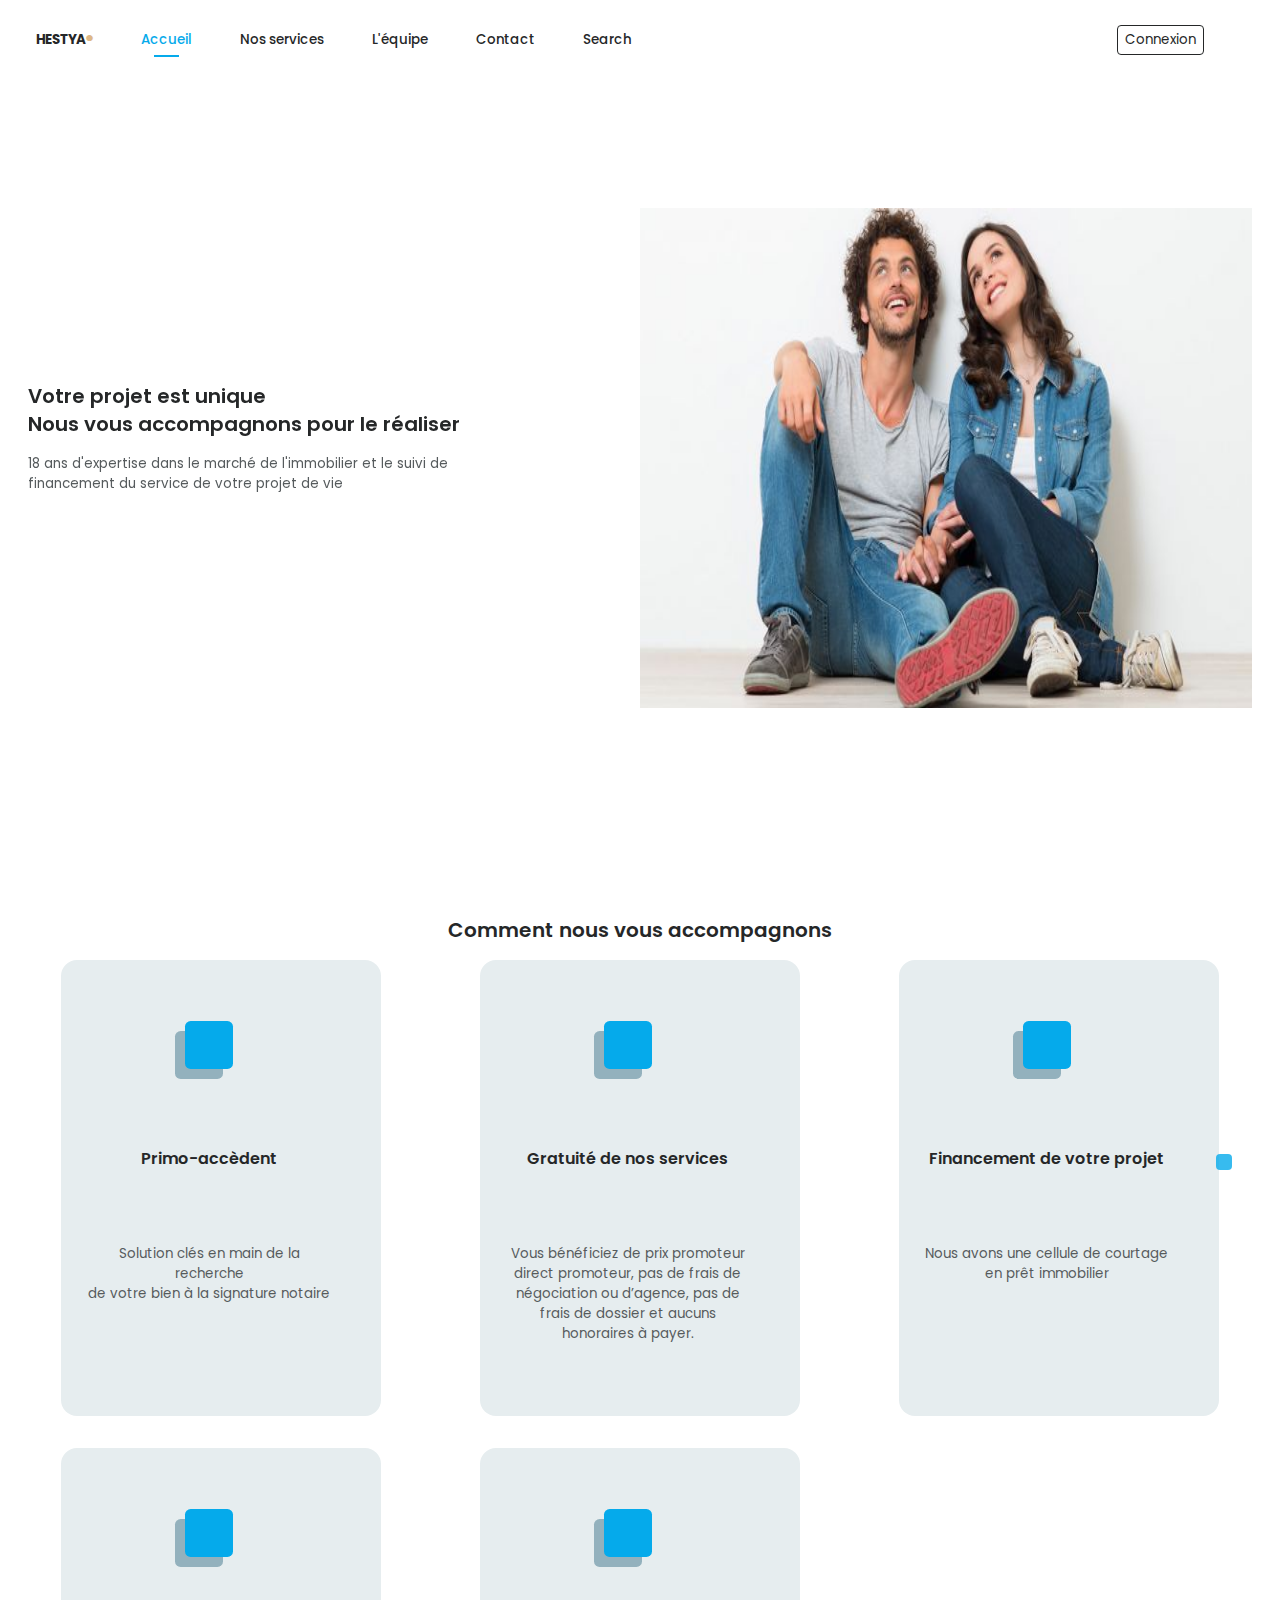
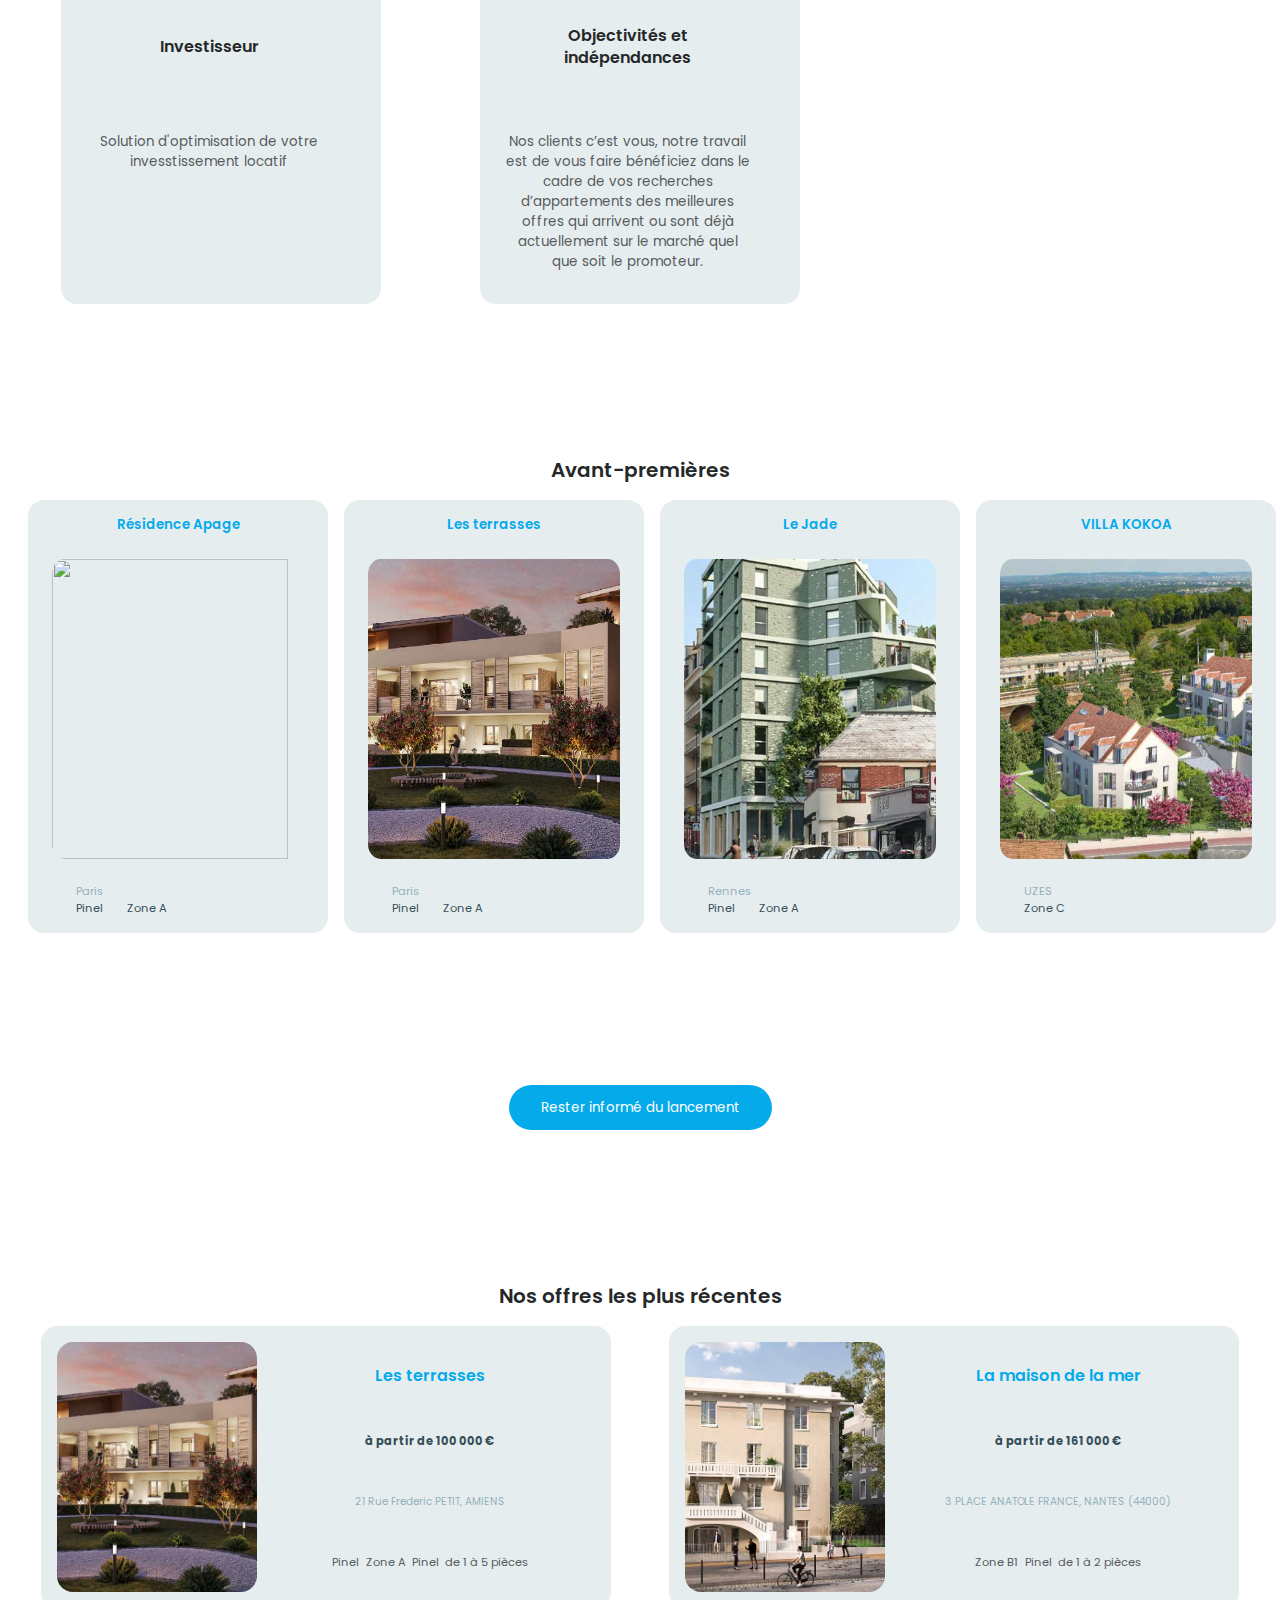
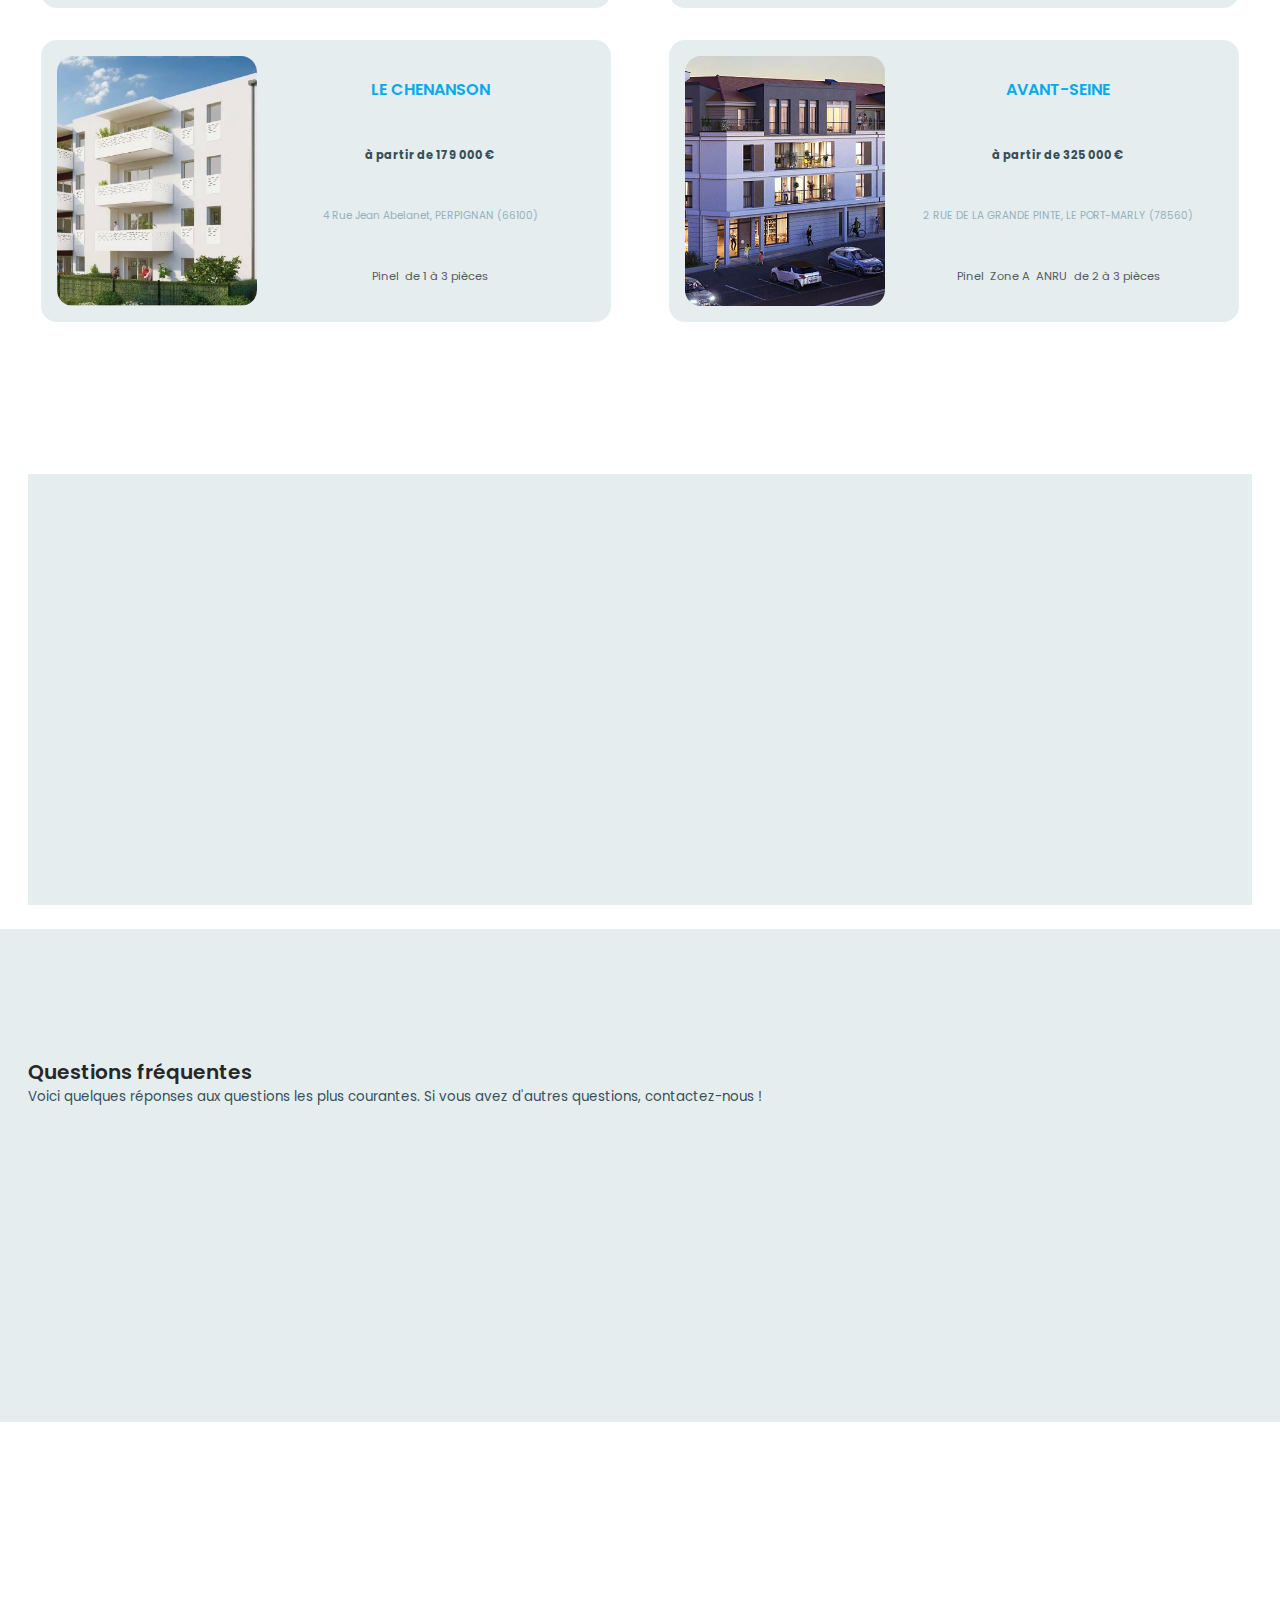
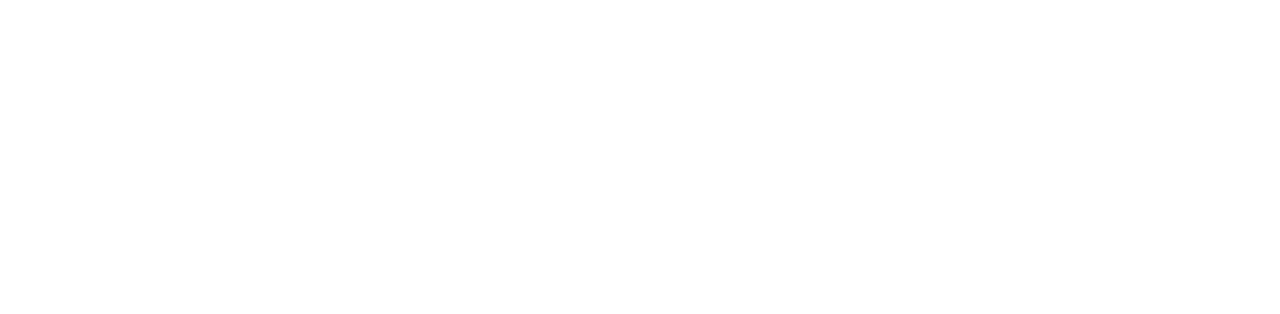
==== index.html @ 132f30f9 "initial commit" ====
<!DOCTYPE html>
<html lang="en">

<head>
  <meta charset="UTF-8" />
  <meta name="viewport" content="width=device-width, initial-scale=1.0" />

  <!--=============== FAVICON ===============-->
  <link rel="shortcut icon" href="assets/img/favicon.png" type="image/x-icon" />

  <!--=============== REMIX ICONS ===============-->
  <link href="https://cdn.jsdelivr.net/npm/remixicon@2.5.0/fonts/remixicon.css" rel="stylesheet" />

  <!--=============== CSS ===============-->
  <link rel="stylesheet" href="assets/css/styles.css" />

  <title>HESTYA</title>
</head>

<body>
  <!--==================== HEADER ====================-->
  <header class="header" id="header">
    <nav class="nav container">
      <a href="#" class="nav__logo">
        <i class="ri-leaf-line nav__logo-icon"></i> <span class="company-name">HESTYA</span>
      </a>

      <div class="nav__menu" id="nav-menu">
        <ul class="nav__list">
          <li class="nav__item">
            <a href="./index.html" class="nav__link active-link">Accueil</a>
          </li>
          <li class="nav__item">
            <a href="#about" class="nav__link">Nos services</a>
          </li>
          <li class="nav__item">
            <a href="#products" class="nav__link">L'équipe</a>
          </li>
          <li class="nav__item">
            <a href="#faqs" class="nav__link">Contact</a>
          </li>
          <li class="nav__item">
            <a href="./search.html" class="nav__link">Search</a>
          </li>
          <!-- <li class="nav__item">
                                    <a href="#contact" class="nav__link">Contact Us</a>
                                </li> -->
        </ul>

        <a href="" class="nav__connection">
          <button class="nav_connection_button">Connexion</button>
        </a>
        <div class="nav__close" id="nav-close">
          <i class="ri-close-line"></i>
        </div>
      </div>

      <div class="nav__btns">
        <!-- Theme change button -->
        <i class="ri-moon-line change-theme" id="theme-button"></i>

        <!-- Burger menu -->
        <div class="nav__toggle" id="nav-toggle">
          <i class="ri-menu-line"></i>
        </div>
      </div>
    </nav>
  </header>

  <main class="main">
    <!--==================== HOME ====================-->
    <section class="home" id="home">
      <div class="home__container container grid">
        <img src="assets/img/home_two.jpg" alt="" class="home__img" />

        <div class="home__data">
          <h1 class="home__title">
            Votre projet est unique <br />
            Nous vous accompagnons pour le réaliser
          </h1>
          <p class="home__description">
            18 ans d'expertise dans le marché de l'immobilier et le suivi de
            financement du service de votre projet de vie
          </p>
          <!-- <a href="#about" class="button button--flex">
            Explore <i class="ri-arrow-right-down-line button__icon"></i>
          </a> -->
        </div>

        <!-- <div class="home__social">
            <span class="home__social-follow">Follow Us</span>

            <div class="home__social-links">
              <a
                href="https://www.facebook.com/"
                target="_blank"
                class="home__social-link"
              >
                <i class="ri-facebook-fill"></i>
              </a>
              <a
                href="https://www.instagram.com/"
                target="_blank"
                class="home__social-link"
              >
                <i class="ri-instagram-line"></i>
              </a>
              <a
                href="https://twitter.com/"
                target="_blank"
                class="home__social-link"
              >
                <i class="ri-twitter-fill"></i>
              </a>
            </div>
          </div> -->
      </div>
    </section>

    <!--==================== Search ====================-->
    <!-- <section class="search">
      <form action="" class="search__form search__container">
        <div class="">
          <div class="search__content">
            <select >
              <option value="">Objectif</option>
              <option value="Maison">Pour investir</option>
              <option value="Appartement">Pour habiter</option>
            </select>
          </div>

        </div>
      </form>

    </section> -->

    <!--==================== Accompagnement ====================-->
    <section class="accompagnement section container">
      <h2 class="section__title-center section__title-center-big-text">Comment nous vous accompagnons</h2>
      <div class="accompagnement__cards">
        <div class="accompagnement__card">
          <i class="ri-home-8-line accompagnement__card-icon"></i>

          <h3 class="accompagnement__card-title">
            Primo-accèdent
          </h3>
          <p class="accompagnement__card-description">
            Solution clés en main de la recherche </br> de votre bien à la signature notaire
          </p>
        </div>

        <div class="accompagnement__card">
          <i class="ri-home-8-line accompagnement__card-icon"></i>
          <h3 class="accompagnement__card-title">
            Investisseur
          </h3>
          <p class="accompagnement__card-description">
            Solution d'optimisation de votre invesstissement locatif
          </p>
        </div>

        <div class="accompagnement__card">
          <i class="ri-home-8-line accompagnement__card-icon"></i>

          <h3 class="accompagnement__card-title">
            Gratuité de nos services
          </h3>
          <p class="accompagnement__card-description">
            Vous bénéficiez de prix promoteur direct promoteur, pas de frais de négociation ou d’agence, pas de frais de
            dossier et aucuns honoraires à payer.
          </p>
        </div>

        <div class="accompagnement__card">
          <i class="ri-home-8-line accompagnement__card-icon"></i>

          <h3 class="accompagnement__card-title">
            Objectivités et indépendances
          </h3>
          <p class="accompagnement__card-description">
            Nos clients c’est vous, notre travail est de vous faire bénéficiez dans le cadre de vos recherches
            d’appartements des meilleures offres qui arrivent ou sont déjà actuellement sur le marché quel que soit le
            promoteur.
          </p>
        </div>

        <div class="accompagnement__card">
          <i class="ri-home-8-line accompagnement__card-icon"></i>
          <h3 class="accompagnement__card-title">
            Financement de votre projet
          </h3>
          <p class="accompagnement__card-description">
            Nous avons une cellule de courtage en prêt immobilier
          </p>
        </div>


      </div>
    </section>

    <!--==================== Avant Premiere ====================-->
    <section class="avant-premiere section container">
      <h2 class="section__title-center section__title-center-big-text">Avant-premières</h2>

      <div class="avant-premiere__cards">

        <div class="avant-premiere__card">
          <h3 class="avant-premiere__card-title">
            <span class="avant-premiere__card-title-text">
              Résidence Apage
            </span>
          </h3>
          <img src="assets/img/program-perspective.png" alt="" class="avant-premiere__card-img" />
          <div class="avant-premiere__card-footer">
            <div class="avant-premiere__card-footer__city">
              <i class="ri-map-pin-line avant-premiere__card-footer__city-icon"></i>
              <span class="avant-premiere__card-footer__city-text">
                Paris
              </span>
            </div>
            <div class="avant-premiere__card-footer__taxations">
              <div class="avant-premiere__card-footer__taxation">
                <i class="ri-patreon-line avant-premiere__card-footer__taxation-icon"></i>
                <span class="avant-premiere__card-footer__taxation-text">
                  Pinel
                </span>
              </div>
              <div class="avant-premiere__card-footer__taxation">
                <i class="ri-road-map-line avant-premiere__card-footer__taxation-icon"></i>
                <span class="avant-premiere__card-footer__taxation-text">
                  Zone A
                </span>
              </div>
            </div>
          </div>
        </div>

        <div class="avant-premiere__card">
          <h3 class="avant-premiere__card-title">
            <span class="avant-premiere__card-title-text">
              Les terrasses
            </span>
          </h3>
          <img src="assets/img/pgm2-perspective.png" alt="" class="avant-premiere__card-img" />
          <div class="avant-premiere__card-footer">
            <div class="avant-premiere__card-footer__city">
              <i class="ri-map-pin-line avant-premiere__card-footer__city-icon"></i>
              <span class="avant-premiere__card-footer__city-text">
                Paris
              </span>
            </div>
            <div class="avant-premiere__card-footer__taxations">
              <div class="avant-premiere__card-footer__taxation">
                <i class="ri-patreon-line avant-premiere__card-footer__taxation-icon"></i>
                <span class="avant-premiere__card-footer__taxation-text">
                  Pinel
                </span>
              </div>
              <div class="avant-premiere__card-footer__taxation">
                <i class="ri-road-map-line avant-premiere__card-footer__taxation-icon"></i>
                <span class="avant-premiere__card-footer__taxation-text">
                  Zone A
                </span>
              </div>
            </div>
          </div>
        </div>


        <div class="avant-premiere__card">
          <h3 class="avant-premiere__card-title">
            <span class="avant-premiere__card-title-text">
              Le Jade
            </span>
          </h3>
          <img src="assets/img/pgm-perspective-3.png" alt="" class="avant-premiere__card-img" />
          <div class="avant-premiere__card-footer">
            <div class="avant-premiere__card-footer__city">
              <i class="ri-map-pin-line avant-premiere__card-footer__city-icon"></i>
              <span class="avant-premiere__card-footer__city-text">
                Rennes
              </span>
            </div>
            <div class="avant-premiere__card-footer__taxations">
              <div class="avant-premiere__card-footer__taxation">
                <i class="ri-patreon-line avant-premiere__card-footer__taxation-icon"></i>
                <span class="avant-premiere__card-footer__taxation-text">
                  Pinel
                </span>
              </div>
              <div class="avant-premiere__card-footer__taxation">
                <i class="ri-road-map-line avant-premiere__card-footer__taxation-icon"></i>
                <span class="avant-premiere__card-footer__taxation-text">
                  Zone A
                </span>
              </div>
            </div>
          </div>
        </div>


        <div class="avant-premiere__card">
          <h3 class="avant-premiere__card-title">
            <span class="avant-premiere__card-title-text">
              VILLA KOKOA
            </span>
          </h3>
          <img src="assets/img/pgm8-perspective.png" alt="" class="avant-premiere__card-img" />
          <div class="avant-premiere__card-footer">
            <div class="avant-premiere__card-footer__city">
              <i class="ri-map-pin-line avant-premiere__card-footer__city-icon"></i>
              <span class="avant-premiere__card-footer__city-text">
                UZES
              </span>
            </div>
            <div class="avant-premiere__card-footer__taxations">
              <div class="avant-premiere__card-footer__taxation">
                <i class="ri-road-map-line avant-premiere__card-footer__taxation-icon"></i>
                <span class="avant-premiere__card-footer__taxation-text">
                  Zone C
                </span>
              </div>
            </div>
          </div>
        </div>

      </div>
    </section>

    <!------------------------------------------------------ Stay informed ------------------------------------------------------->
    <section class="stay-informed section container">
      <p class="stay-informed__text">
        Rester informé du lancement
      </p>
    </section>

    <!------------------------------------------------------ Offers ------------------------------------------------------->
    <section class="about section container" id="offers">
      <h2 class="section__title-center section__title-center-big-text">Nos offres les plus récentes</h2>
      <div class="offers__cards">
        <div class="offers__card">
          <div class="offers__card__img">
            <img src="assets/img/pgm2-perspective.png" alt="" class="offers__card__img" />
          </div>
          <div class="offers__card__content">
            <h3 class="offers__card__content-program-name">
              <span class="offers__card__content-program-name-text">
                Les terrasses
              </span>
            </h3>
            <p class="offers__card__content-price">
              <span class="offers__card__content-price-text">
                à partir de 100 000 €
              </span>
            </p>
            <p class="offers__card__content-city">
              <i class="ri-map-pin-line offers__card__content-city-icon"></i>
              <span class="offers__card__content-city-text">
                21 Rue Frederic PETIT, AMIENS
              </span>

            <div class="offers__card__taxations">
              <div class="offers__card__taxation">
                <i class="ri-patreon-line offers__card__taxation-icon"></i>
                <span class="offers__card__taxation-text">
                  Pinel
                </span>
              </div>
              <div class="offers__card__taxation">
                <i class="ri-road-map-line offers__card__taxation-icon"></i>
                <span class="offers__card__taxation-text">
                  Zone A
                </span>
              </div>
              <div class="offers__card__taxation">
                <i class="ri-patreon-line offers__card__taxation-icon"></i>
                <span class="offers__card__taxation-text">
                  Pinel
                </span>
              </div>
              <div class="offers__card__taxation">
                <i class="ri-home-4-line offers__card__taxation-icon"></i>
                <span class="offers__card__taxation-text">
                  de 1 à 5 pièces
                </span>
              </div>

            </div>
          </div>

        </div>

        <div class="offers__card">
          <div class="offers__card__img">
            <img src="assets/img/pgm7-perspective.png" alt="" class="offers__card__img" />
          </div>
          <div class="offers__card__content">
            <h3 class="offers__card__content-program-name">
              <span class="offers__card__content-program-name-text">
                La maison de la mer
              </span>
            </h3>
            <p class="offers__card__content-price">
              <span class="offers__card__content-price-text">
                à partir de 161 000 €
              </span>
            </p>
            <p class="offers__card__content-city">
              <i class="ri-map-pin-line offers__card__content-city-icon"></i>
              <span class="offers__card__content-city-text">
                3 PLACE ANATOLE FRANCE, NANTES (44000)
              </span>

            <div class="offers__card__taxations">
              <div class="offers__card__taxation">
                <i class="ri-road-map-line offers__card__taxation-icon"></i>
                <span class="offers__card__taxation-text">
                  Zone B1
                </span>
              </div>
              <div class="offers__card__taxation">
                <i class="ri-patreon-line offers__card__taxation-icon"></i>
                <span class="offers__card__taxation-text">
                  Pinel
                </span>
              </div>
              <div class="offers__card__taxation">
                <i class="ri-home-4-line offers__card__taxation-icon"></i>
                <span class="offers__card__taxation-text">
                  de 1 à 2 pièces
                </span>
              </div>

            </div>
          </div>

        </div>


        <div class="offers__card">
          <div class="offers__card__img">
            <img src="assets/img/pgm5-perspective.png" alt="" class="offers__card__img" />
          </div>
          <div class="offers__card__content">
            <h3 class="offers__card__content-program-name">
              <span class="offers__card__content-program-name-text">
                LE CHENANSON
              </span>
            </h3>
            <p class="offers__card__content-price">
              <span class="offers__card__content-price-text">
                à partir de 179 000 €
              </span>
            </p>
            <p class="offers__card__content-city">
              <i class="ri-map-pin-line offers__card__content-city-icon"></i>
              <span class="offers__card__content-city-text">
                4 Rue Jean Abelanet, PERPIGNAN (66100)
              </span>

            <div class="offers__card__taxations">
              <div class="offers__card__taxation">
                <i class="ri-patreon-line offers__card__taxation-icon"></i>
                <span class="offers__card__taxation-text">
                  Pinel
                </span>
              </div>

              <div class="offers__card__taxation">
                <i class="ri-home-4-line offers__card__taxation-icon"></i>
                <span class="offers__card__taxation-text">
                  de 1 à 3 pièces
                </span>
              </div>

            </div>
          </div>

        </div>


        <div class="offers__card">
          <div class="offers__card__img">
            <img src="assets/img/pgm6-perspective.png" alt="" class="offers__card__img" />
          </div>
          <div class="offers__card__content">
            <h3 class="offers__card__content-program-name">
              <span class="offers__card__content-program-name-text">
                AVANT-SEINE
              </span>
            </h3>
            <p class="offers__card__content-price">
              <span class="offers__card__content-price-text">
                à partir de 325 000 €
              </span>
            </p>
            <p class="offers__card__content-city">
              <i class="ri-map-pin-line offers__card__content-city-icon"></i>
              <span class="offers__card__content-city-text">
                2 RUE DE LA GRANDE PINTE, LE PORT-MARLY (78560)
              </span>

            <div class="offers__card__taxations">
              <div class="offers__card__taxation">
                <i class="ri-patreon-line offers__card__taxation-icon"></i>
                <span class="offers__card__taxation-text">
                  Pinel
                </span>
              </div>
              <div class="offers__card__taxation">
                <i class="ri-road-map-line offers__card__taxation-icon"></i>
                <span class="offers__card__taxation-text">
                  Zone A
                </span>
              </div>
              <div class="offers__card__taxation">
                <i class="ri-patreon-line offers__card__taxation-icon"></i>
                <span class="offers__card__taxation-text">
                  ANRU
                </span>
              </div>
              <div class="offers__card__taxation">
                <i class="ri-home-4-line offers__card__taxation-icon"></i>
                <span class="offers__card__taxation-text">
                  de 2 à 3 pièces
                </span>
              </div>

            </div>
          </div>

        </div>

      </div>


    </section>


    <!--==================== ABOUT ====================-->
    <section class="about section container" id="about">
      <div class="about__container grid">

        <div class="about__data">
          <h3 class="section__title section__title-center about__title">
            Votre projet immobilier à votre portée
          </h3>

          <p class="about__description">
            Chaque projet immobilier est unique, nous avons mis en place à un accompagnement personnalisée pour chacun
            de nos clients
          </p>


          <a href="#" class="button--link button--flex about__button">
            Contactez nous<i class="ri-arrow-right-down-line button__icon"></i>
          </a>
        </div>

        <img src="assets/img/background.jpg" alt="" class="about__img" />

      </div>
    </section>

    <!--==================== STEPS ====================-->
    <!-- <section class="steps section container">
      <div class="steps__bg">
        <h2 class="section__title-center steps__title">
          Steps to start your <br />
          plants off right
        </h2>

        <div class="steps__container grid">
          <div class="steps__card">
            <div class="steps__card-number">01</div>
            <h3 class="steps__card-title">Choose Plant</h3>
            <p class="steps__card-description">
              We have several varieties plants you can choose from.
            </p>
          </div>

          <div class="steps__card">
            <div class="steps__card-number">02</div>
            <h3 class="steps__card-title">Place an order</h3>
            <p class="steps__card-description">
              Once your order is set, we move to the next step which is the
              shipping.
            </p>
          </div>

          <div class="steps__card">
            <div class="steps__card-number">03</div>
            <h3 class="steps__card-title">Get plants delivered</h3>
            <p class="steps__card-description">
              Our delivery process is easy, you receive the plant direct to
              your door.
            </p>
          </div>
        </div>
      </div>
    </section> -->

    <!--==================== PRODUCTS ====================-->
    <!-- <section class="product section container" id="products">
      <h2 class="section__title-center">
        Check out our <br />
        products
      </h2>

      <p class="product__description">
        Here are some selected plants from our showroom, all are in excellent
        shape and has a long life span. Buy and enjoy best quality.
      </p>

      <div class="product__container grid">
        <article class="product__card">
          <div class="product__circle"></div>

          <img src="assets/img/product1.png" alt="" class="product__img" />

          <h3 class="product__title">Cacti Plant</h3>
          <span class="product__price">$19.99</span>

          <button class="button--flex product__button">
            <i class="ri-shopping-bag-line"></i>
          </button>
        </article>

        <article class="product__card">
          <div class="product__circle"></div>

          <img src="assets/img/product2.png" alt="" class="product__img" />

          <h3 class="product__title">Cactus Plant</h3>
          <span class="product__price">$11.99</span>

          <button class="button--flex product__button">
            <i class="ri-shopping-bag-line"></i>
          </button>
        </article>

        <article class="product__card">
          <div class="product__circle"></div>

          <img src="assets/img/product3.png" alt="" class="product__img" />

          <h3 class="product__title">Aloe Vera Plant</h3>
          <span class="product__price">$7.99</span>

          <button class="button--flex product__button">
            <i class="ri-shopping-bag-line"></i>
          </button>
        </article>

        <article class="product__card">
          <div class="product__circle"></div>

          <img src="assets/img/product4.png" alt="" class="product__img" />

          <h3 class="product__title">Succulent Plant</h3>
          <span class="product__price">$5.99</span>

          <button class="button--flex product__button">
            <i class="ri-shopping-bag-line"></i>
          </button>
        </article>

        <article class="product__card">
          <div class="product__circle"></div>

          <img src="assets/img/product5.png" alt="" class="product__img" />

          <h3 class="product__title">Succulent Plant</h3>
          <span class="product__price">$10.99</span>

          <button class="button--flex product__button">
            <i class="ri-shopping-bag-line"></i>
          </button>
        </article>

        <article class="product__card">
          <div class="product__circle"></div>

          <img src="assets/img/product6.png" alt="" class="product__img" />

          <h3 class="product__title">Green Plant</h3>
          <span class="product__price">$8.99</span>

          <button class="button--flex product__button">
            <i class="ri-shopping-bag-line"></i>
          </button>
        </article>
      </div>
    </section> -->

    <!--==================== QUESTIONS ====================-->
    <section class="questions section" id="faqs">
      <div class="container">
        <h2 class="questions__title">
          Questions fréquentes
        </h2>
        <p class="questions__title questions__title-description">
          Voici quelques réponses aux questions les plus courantes. Si vous avez d'autres questions, contactez-nous !
        </p>
      </div>



      <div class="questions__container container grid">
        <div class="questions__group">
          <div class="questions__item">
            <header class="questions__header">
              <i class="ri-add-line questions__icon"></i>
              <h3 class="questions__item-title">
                C'est quoi <span class="company-name">HESTYA</span> ?
              </h3>
            </header>

            <div class="questions__content">
              <p class="questions__description">
                Lorem ipsum dolor sit amet consectetur adipisicing elit. Repudiandae, ex nemo libero voluptates
                veritatis animi sit porro minus quas ut illum esse minima aliquid dolore dolores repellendus odit quam
                hic.
              </p>
            </div>
          </div>

          <div class="questions__item">
            <header class="questions__header">
              <i class="ri-add-line questions__icon"></i>
              <h3 class="questions__item-title">
                Pourquoi nous choisir ?
              </h3>
            </header>

            <div class="questions__content">
              <p class="questions__description">
                Lorem, ipsum dolor sit amet consectetur adipisicing elit. Distinctio, voluptates repellat dolor ut hic,
                omnis delectus atque in doloribus eum ad obcaecati nihil adipisci accusantium a earum placeat, nam rem?
              </p>
            </div>
          </div>

          <div class="questions__item">
            <header class="questions__header">
              <i class="ri-add-line questions__icon"></i>
              <h3 class="questions__item-title">
                Quels sont les statuts ?
              </h3>
            </header>

            <div class="questions__content">
              <p class="questions__description">
                Lorem ipsum dolor sit amet, consectetur adipisicing elit. Reiciendis officiis sapiente in, totam odit
                alias placeat autem sed itaque commodi dignissimos laudantium! Placeat voluptatibus ipsam corporis
                obcaecati labore tenetur? Reiciendis.
              </p>
            </div>
          </div>
        </div>

        <div class="questions__group">
          <div class="questions__item">
            <header class="questions__header">
              <i class="ri-add-line questions__icon"></i>
              <h3 class="questions__item-title">Une autre question ?</h3>
            </header>

            <div class="questions__content">
              <p class="questions__description">
                Lorem ipsum dolor sit amet consectetur adipisicing elit. Facere neque soluta quod ab repellendus ipsa
                omnis veritatis, enim velit praesentium quam pariatur magni commodi doloribus et iusto quidem excepturi!
                Soluta.
              </p>
            </div>
          </div>

          <div class="questions__item">
            <header class="questions__header">
              <i class="ri-add-line questions__icon"></i>
              <h3 class="questions__item-title">Une autre question ?</h3>
            </header>

            <div class="questions__content">
              <p class="questions__description">
                Lorem ipsum, dolor sit amet consectetur adipisicing elit. Blanditiis fugit debitis ipsam porro,
                consequuntur quod minima deserunt impedit qui mollitia, laboriosam ea. Tempora incidunt error numquam
                beatae repudiandae a fuga?
              </p>
            </div>
          </div>

          <div class="questions__item">
            <header class="questions__header">
              <i class="ri-add-line questions__icon"></i>
              <h3 class="questions__item-title">
                Une dernière question ?
              </h3>
            </header>

            <div class="questions__content">
              <p class="questions__description">
                Plants are easy way to add color energy and transform your
                space but which planet is for you. Choosing the right plant.
              </p>
            </div>
          </div>
        </div>
      </div>
    </section>

    <!--==================== CONTACT ====================-->
    <!-- <section class="contact section container" id="contact">
      <div class="contact__container grid">
        <div class="contact__box">
          <h2 class="section__title">
            Reach out to us today <br />
            via any of the given <br />
            information
          </h2>

          <div class="contact__data">
            <div class="contact__information">
              <h3 class="contact__subtitle">Call us for instant support</h3>
              <span class="contact__description">
                <i class="ri-phone-line contact__icon"></i>
                +999 888 777
              </span>
            </div>

            <div class="contact__information">
              <h3 class="contact__subtitle">Write us by mail</h3>
              <span class="contact__description">
                <i class="ri-mail-line contact__icon"></i>
                user@email.com
              </span>
            </div>
          </div>
        </div>

        <form action="" class="contact__form">
          <div class="contact__inputs">
            <div class="contact__content">
              <input type="email" placeholder=" " class="contact__input" />
              <label for="" class="contact__label">Email</label>
            </div>

            <div class="contact__content">
              <input type="text" placeholder=" " class="contact__input" />
              <label for="" class="contact__label">Subject</label>
            </div>

            <div class="contact__content contact__area">
              <textarea name="message" placeholder=" " class="contact__input"></textarea>
              <label for="" class="contact__label">Message</label>
            </div>
          </div>

          <button class="button button--flex">
            Send Message
            <i class="ri-arrow-right-up-line button__icon"></i>
          </button>
        </form>
      </div>
    </section> -->
  </main>

  <!--==================== FOOTER ====================-->
  <footer class="footer section">
    <div class="footer__container container grid">
      <div class="footer__content">
        <a href="#" class="footer__logo">
          <i class="ri-leaf-line footer__logo-icon"></i> <span class="company-name">HESTYA</span>
        </a>

        <h3 class="footer__logo-description">
          Donnos vie à votre réve.
        </h3>

      </div>

      <div class="footer__content">
        <h3 class="footer__title">A propos</h3>

        <ul class="footer__data">
          <li class="footer__information">Nouveauté</li>
          <li class="footer__information">Mentions légales</li>
          <li class="footer__information">Contact</li>

        </ul>
      </div>

      <div class="footer__content">
        <h3 class="footer__title">Contact Us</h3>

        <ul class="footer__data">

          <a href="https://www.facebook.com/" class="footer__information footer__social-link">
            <i class="ri-facebook-fill footer__social-icon"></i>
            <li class="footer__information"> facebook</li>
          </a>

          <a href="https://www.instagram.com/" class="footer__information footer__social-link">
            <i class="ri-instagram-line footer__social-icon"></i>
            <li class="footer__information">instagram</li>
          </a>
          <a href="https://twitter.com/" class="footer__information footer__social-link">
            <i class="ri-twitter-fill footer__social-icon"></i>
            <li class="footer__information">twitter</li>
          </a>
          <a href="https://www.linkedin.com/" class="footer__information footer__social-link">
            <i class="ri-linkedin-line footer__social-icon"></i>
            <li class="footer__information">Linkedin</li>
          </a>
          <a href="https://www.youtube.com/" class="footer__information footer__social-link">
            <i class="ri-youtube-fill footer__social-icon"></i>
            <li class="footer__information">Youtube</li>
          </a>

        </ul>
      </div>

      <div class="footer__content">
        <h3 class="footer__title">Soyez informé</h3>

        <div class="footer__subscribe">
          <input type="email" placeholder="saisissez votre email" class="footer__input" />

          <button class="button button--flex footer__button">
            <i class="ri-arrow-right-up-line button__icon"></i>
          </button>
        </div>
      </div>
    </div>

    <p class="footer__copy">&#169; <span class="company-name">HESTYA</span> All rigths reserved</p>
  </footer>

  <!--=============== SCROLL UP ===============-->
  <a href="#" class="scrollup" id="scroll-up">
    <i class="ri-arrow-up-fill scrollup__icon"></i>
  </a>

  <!--=============== SCROLL REVEAL ===============-->
  <script src="assets/js/scrollreveal.min.js"></script>

  <!--=============== MAIN JS ===============-->
  <script src="assets/js/main.js"></script>
</body>

</html>
---- assets/css/styles.css ----
/*=============== GOOGLE FONTS ===============*/
@import url("https://fonts.googleapis.com/css2?family=Poppins:wght@400;500;600;700&display=swap");

/*=============== VARIABLES CSS ===============*/
:root {
  --header-height: 3.5rem; /*56px*/

  /*========== Colors ==========*/
  /*Color mode HSL(hue, saturation, lightness)*/
  --hue: 197;
  --first-color: hsl(var(--hue), 96%, 47%);
  --first-color-alt: hsl(var(--hue), 24%, 28%);
  --first-color-light: hsl(var(--hue), 24%, 66%);
  --first-color-lighten: hsl(var(--hue), 24%, 92%);
  --title-color: hsl(var(--hue), 4%, 15%);
  --text-color: hsl(var(--hue), 4%, 35%);
  --text-color-light: hsl(var(--hue), 4%, 55%);
  --body-color: hsl(var(--hue), 0%, 100%);
  --container-color: #fff;

  /*========== Font and typography ==========*/
  /*.5rem = 8px | 1rem = 16px ...*/
  --body-font: "Poppins", sans-serif;
  --big-font-size: 2rem;
  --h1-font-size: 1.25rem;
  --h2-font-size: 1rem;
  --h3-font-size: 0.95rem;
  --normal-font-size: 0.838rem;
  --small-font-size: 0.713rem;
  --smaller-font-size: 0.65rem;

  /*========== Font weight ==========*/
  --font-medium: 500;
  --font-semi-bold: 600;

  /*========== Margenes Bottom ==========*/
  /*.5rem = 8px | 1rem = 16px ...*/
  --mb-0-5: 0.5rem;
  --mb-0-75: 0.75rem;
  --mb-1: 1rem;
  --mb-1-5: 1.5rem;
  --mb-2: 2rem;
  --mb-2-5: 2.5rem;

  /*========== z index ==========*/
  --z-tooltip: 10;
  --z-fixed: 100;
}

.fontSize-2rem {
  font-size: 2rem;
};

/* Responsive typography */
@media screen and (min-width: 968px) {
  :root {
    --big-font-size: 3.5rem;
    --h1-font-size: 2.25rem;
    --h2-font-size: 1.5rem;
    --h3-font-size: 1.25rem;
    --normal-font-size: 1rem;
    --small-font-size: 0.875rem;
    --smaller-font-size: 0.813rem;
  }
}

/*=============== BASE ===============*/
* {
  box-sizing: border-box;
  padding: 0;
  margin: 0;
}

html {
  scroll-behavior: smooth;
}

body,
button,
input,
textarea {
  font-family: var(--body-font);
  font-size: var(--normal-font-size);
}

body {
  margin: var(--header-height) 0 0 0;
  background-color: var(--body-color);
  color: var(--text-color);
  transition: 0.4s; /*For animation dark mode*/
}

button {
  cursor: pointer;
  border: none;
  outline: none;
}

h1,
h2,
h3 {
  color: var(--title-color);
  font-weight: var(--font-semi-bold);
}

ul {
  list-style: none;
}

a {
  text-decoration: none;
}

img {
  max-width: 100%;
  height: auto;
}

/*=============== THEME ===============*/
/*========== Variables Dark theme ==========*/
body.dark-theme {
  --first-color-dark: hsl(var(--hue), 8%, 20%);
  --title-color: hsl(var(--hue), 4%, 95%);
  --text-color: hsl(var(--hue), 4%, 75%);
  --body-color: hsl(var(--hue), 8%, 12%);
  --container-color: hsl(var(--hue), 8%, 16%);
}

/*========== Button Dark/Light ==========*/
.change-theme {
  color: var(--title-color);
  font-size: 1.15rem;
  cursor: pointer;
}

.nav__btns {
  display: inline-flex;
  align-items: center;
  column-gap: 1rem;
}

/*========== 
Color changes in some parts of 
the website, in dark theme 
==========*/

.dark-theme .steps__bg,
.dark-theme .questions,
.dark-theme .accompagnement__card,
.dark-theme .avant-premiere__card,
.dark-theme .offers__card,
.dark-theme .about__container,
.dark-theme footer {
  background-color: var(--first-color-dark);
}

.dark-theme .product__circle,
.dark-theme .footer__subscribe {
  background-color: var(--container-color);
}

.dark-theme .scroll-header {
  box-shadow: 0 1px 4px hsla(var(--hue), 4%, 4%, 0.3);
}

/*=============== REUSABLE CSS CLASSES ===============*/
.section {
  padding: 5.5rem 0 2rem;
}

.section__title,
.section__title-center {
  font-size: var(--h2-font-size);
  margin-bottom: var(--mb-2);
  line-height: 140%;
}

.section__title-center {
  text-align: center;
}

.container {
  max-width: 1224px;
  margin-left: var(--mb-1-5);
  margin-right: var(--mb-1-5);
}

.grid {
  display: grid;
}

.main {
  overflow: hidden; /*For animation*/
}
.company-name {
  display: inline-flex;
  justify-content: flex-start;
  align-items: flex-start;
}

.company-name::after {
  content: ".";
  height: 0;

  line-height: 0;
  font-size: var(--big-font-size);
  color: burlywood;
}

/*=============== HEADER ===============*/
.header {
  width: 100%;
  background-color: var(--body-color);
  position: fixed;
  top: 0;
  left: 0;
  z-index: var(--z-fixed);
  transition: 0.4s; /*For animation dark mode*/
}

/*=============== NAV ===============*/
.nav {
  height: var(--header-height);
  display: flex;
  justify-content: space-between;
  align-items: center;
}

.nav__logo,
.nav__toggle,
.nav__close {
  color: var(--title-color);
}

.nav__logo {
  text-transform: uppercase;
  font-weight: 700;
  letter-spacing: -1px;
  display: inline-flex;
  align-items: center;
  column-gap: 0.5rem;
  transition: 0.3s;
}

.nav__logo-icon {
  font-size: 1.15rem;
  color: var(--first-color);
}

.nav__logo:hover {
  color: var(--first-color);
}

.nav__toggle {
  display: inline-flex;
  font-size: 1.25rem;
  cursor: pointer;
}

.nav_connection_button {
  align-self: flex-end;
  cursor: pointer;
  font-size: var(--normal-font-size);
  background-color: transparent;
  color: var(--title-color);

  border-radius: 0.25rem;
  padding: 0.25rem 0.45rem;
  border: 0.1rem solid var(--title-color);
}

@media screen and (max-width: 767px) {
  .nav__menu {
    display: flex;
    flex-direction: column;
    row-gap: 2rem;
    position: fixed;
    background-color: var(--container-color);
    width: 100%;
    height: 100%;
    top: 0;
    right: -100%;
    box-shadow: -2px 0 4px hsla(var(--hue), 24%, 15%, 0.1);
    padding: 4rem 0 0 3rem;
    border-radius: 1rem 0 0 1rem;
    transition: 0.3s;
    z-index: var(--z-fixed);
  }
}

.nav__close {
  font-size: 1.5rem;
  position: absolute;
  top: 1rem;
  right: 1.25rem;
  cursor: pointer;
}

.nav__list {
  display: flex;
  flex-direction: column;
  row-gap: 1.5rem;
}

.nav__link {
  color: var(--title-color);
  font-weight: var(--font-medium);
  transition: 0.3s;
}

.nav__link:hover {
  color: var(--first-color);
}

/* Show menu */
.show-menu {
  right: 0;
}

/* Change background header */
.scroll-header {
  box-shadow: 0 1px 4px hsla(var(--hue), 4%, 15%, 0.1);
}

/* Active link */
.active-link {
  position: relative;
  color: var(--first-color);
}

.active-link::after {
  content: "";
  position: absolute;
  bottom: -0.5rem;
  left: 25%;
  width: 50%;
  height: 2px;
  background-color: var(--first-color);
}

/*=============== HOME ===============*/
.home,
.program__page__section {
  padding: 3.5rem 10rem 2rem;
}

.home__container {
  position: relative;
  row-gap: 2rem;
}

.home__img {
  object-fit: cover;
  width: 100%;
  justify-self: center;
}

.home__title {
  font-size: var(--h1-font-size);
  line-height: 140%;
  margin-bottom: var(--mb-1);
}

.home__description {
  margin-bottom: var(--mb-2-5);
}

.home__social {
  position: absolute;
  top: 2rem;
  right: -1rem;
  display: grid;
  justify-items: center;
  row-gap: 3.5rem;
}

.home__social-follow {
  font-weight: var(--font-medium);
  font-size: var(--smaller-font-size);
  color: var(--first-color);
  position: relative;
  transform: rotate(90deg);
}

.home__social-follow::after {
  content: "";
  position: absolute;
  width: 1rem;
  height: 2px;
  background-color: var(--first-color);
  right: -45%;
  top: 50%;
}

.home__social-links {
  display: inline-flex;
  flex-direction: column;
  row-gap: 0.25rem;
}

.home__social-link {
  font-size: 1rem;
  color: var(--first-color);
  transition: 0.3s;
}

.home__social-link:hover {
  transform: translateX(0.25rem);
}

/*=============== BUTTONS ===============*/
.button {
  display: inline-block;
  background-color: var(--first-color);
  color: #fff;
  padding: 1rem 1.75rem;
  border-radius: 0.5rem;
  font-weight: var(--font-medium);
  transition: 0.3s;
}

.button:hover {
  background-color: var(--first-color-alt);
}

.button__icon {
  transition: 0.3s;
}

.button:hover .button__icon {
  transform: translateX(0.25rem);
}

.button--flex {
  display: inline-flex;
  align-items: center;
  column-gap: 0.5rem;
}

.button--link {
  color: var(--first-color);
  font-weight: var(--font-medium);
}

.button--link:hover .button__icon {
  transform: translateX(0.25rem);
}

/*=============== ABOUT ===============*/
.about__container {
  row-gap: 2rem;
  background-color: var(--first-color-lighten);
  padding: 1.5rem;
}

.about__img {
  width: 100%;
  height: 100%;
  object-fit: cover;
  border-radius: 2rem;
  justify-self: center;
}

.about__data {
  padding: 4rem 1rem;
  display: flex;
  justify-content: center;
  align-items: center;
  flex-direction: column;
}

.about__title {
  font-size: var(--normal-font-size);
  line-height: 140%;
  text-align: center;
  margin-bottom: var(--mb-1);
}

.about__description {
  margin-bottom: var(--mb-2);
}

.about__details {
  margin-bottom: var(--mb-2-5);
}

.about__details-description {
  font-size: var(--small-font-size);
}

.about__button {
  background-color: var(--first-color);
  color: #fff;
  border-radius: 4rem;
  padding: 0.7rem 2rem;
}

.about__details-icon {
  font-size: 1rem;
  color: var(--first-color);
  margin-top: 0.15rem;
}

/*=============== SKILLS ===============*/
.search__container {
  display: flex;
  margin: 0 auto;
  max-width: 80%;
}

/*=============== Accompagnement ===============*/
.accompagnement {
  padding: 3.5rem 0 2rem;
}

.accompagnement__cards {
  display: grid;
  grid-template-rows: repeat(1, 1fr);
  grid-auto-flow: row;
  margin: 0 auto;
  padding: 0;

  justify-items: center;
  align-items: center;

  gap: 2rem;
}

.accompagnement__card-title {
  font-size: var(--h2-font-size);
  line-height: 140%;
  margin-bottom: var(--mb-1);
}

.section__title-center-big-text {
  font-size: var(--big-font-size);
  line-height: 140%;
  text-align: center;
  margin-bottom: var(--mb-1);
}

.accompagnement__card {
  display: grid;
  grid-auto-rows: 90px 90px max-content;
  grid-auto-flow: row;
  justify-items: center;
  align-items: center;
  margin: 0 auto;

  text-align: center;
  height: 100%;

  row-gap: 2rem;
  background-color: var(--first-color-lighten);
  min-width: 200px;
  max-width: 320px;
  margin: 0 auto;

  padding: 2.5rem 3rem 2rem 1.5rem;
  border-radius: 1rem;
}

.accompagnement__card-icon {
  color: var(--first-color);
  background-color: var(--first-color);
  color: #fff;
  padding: 1.5rem;
  border-radius: 0.35rem;
  font-size: 1.15rem;
  box-shadow: var(--first-color-light) -10px 10px;
}

/* ============== Avant Premiere ============== */

.avant-premiere__cards {
  display: grid;

  grid-template-columns: repeat(1, 1fr);
  padding: 0;
  gap: 1rem;

  justify-items: center;
  align-items: center;
}

.avant-premiere__card {
  display: flex;
  align-items: center;
  justify-content: center;
  flex-direction: column;

  background-color: var(--first-color-lighten);
  width: 300px;

  padding: 1rem;
  border-radius: 1rem;
}

.avant-premiere__card-title {
  font-size: var(--h4-font-size);
  line-height: 140%;
  text-align: center;
  color: var(--first-color);
  margin-bottom: var(--mb-1-5);
}

.avant-premiere__card-img {
  display: block;
  width: calc(100% - 1rem);

  height: 300px;
  border-radius: 5%;
  object-fit: cover;
  margin-bottom: var(--mb-1-5);
}

.avant-premiere__card-footer {
  display: flex;
  align-items: flex-start;
  justify-content: center;
  flex-direction: column;

  align-self: flex-start;
  margin-left: 1.5rem;
}

.avant-premiere__card-footer__city {
  display: flex;
  justify-content: center;
  align-items: center;
}

.avant-premiere__card-footer__city-icon {
  margin-right: 0.5rem;
}

.avant-premiere__card-footer__city {
  font-size: var(--small-font-size);
  color: var(--first-color-light);
}

.avant-premiere__card-footer__taxations {
  display: flex;
  align-items: center;
  gap: 1rem;
}

.avant-premiere__card-footer__taxation-icon {
  margin-right: 0.5rem;
}

.avant-premiere__card-footer__taxation {
  font-size: var(--small-font-size);
  color: var(--first-color-alt);
  display: flex;
  justify-content: center;
  align-items: center;
}

/* ============== stay informed ============== */
.stay-informed {
  padding: 3.5rem 0 2rem;
  display: flex;
  justify-content: center;
  align-items: center;
}

.stay-informed__text {
  border-radius: 15rem;
  background-color: var(--first-color);
  padding: 0.8rem 2rem;
  color: #fff;
}

/* ============== Offers ============== */
.offers__cards {
  display: grid;
  grid-template-columns: repeat(1, 1fr);
  padding: 0;
  gap: 2rem;
  justify-items: center;
  align-items: center;
}

.offers__card {
  background-color: var(--first-color-lighten);
  padding: 1rem;

  border-radius: 1rem;
  display: grid;
  grid-template-columns: repeat(1, 1fr);
  gap: 0.5rem;
}

.offers__card__img {
  height: 250px;
  width: 100%;
  max-width: 100%;
  border-radius: 1rem;
  margin-right: 1rem;
  object-fit: cover;
}

.offers__card__content {
  display: flex;
  flex-direction: column;
  justify-content: space-around;
  align-items: center;
}

.offers__card__content-program-name-text {
  font-size: var(--h2-font-size);
  line-height: 140%;
  color: var(--first-color);
  margin-bottom: var(--mb-1-5);
}

.offers__card__content-price-text {
  font-size: var(--small-font-size);
  color: var(--first-color-alt);
  font-weight: bold;
}

.offers__card__content-city {
  overflow: hidden;
  text-overflow: ellipsis;
  white-space: nowrap;

  font-size: var(--smaller-font-size);
  color: var(--first-color-light);
}

.offers__card__taxations {
  font-size: var(--small-font-size);
  display: flex;
  align-items: center;
  justify-content: center;
  gap: 0.3rem;
}

.offers__card__taxation {
  display: flex;
  justify-content: center;
  align-items: center;
  gap: 0.1rem;
}

/* ============== program page ============== */
.program__page__section {
  margin: 0 auto;
  padding: 3.5rem 0 2rem;
}

.program__page__header {
  display: grid;
  align-items: center;
  justify-items: center;
}

.program__page__container {
  background-color: var(--first-color-lighten);
  padding: 1rem;

  height: 100%;
  width: 100%;
  border-radius: 1rem;
  display: grid;
  grid-template-columns: 2fr 1fr;
  gap: 0.5rem;
}

.program__page__img {
  height: 100%;
  width: 100%;
  max-width: 100%;
  border-radius: 1rem;
  margin-right: 1rem;
  object-fit: cover;
}

/* ============== program page table ============== */
.table__lotsAvailable {
  text-align: center;
  font-size: var(--h2-font-size);
}
.table {
  display: grid;
  grid-gap: 0px;
  grid-auto-flow: column;
  grid-template-rows: repeat(5, 1fr);

  text-align: center;
  max-width: 70vw;
}

.table > div {
  background: transparent;
  padding: 5px;
}

.table__colomn_description:nth-child( 5n + 1) {
  background: var(--first-color-lighten);
}


.table__colomn_description {
  color: var(--first-color);
  border-bottom-style: solid;
}

.table__lot_details__container {
  display: grid;
  grid-template-columns: 1fr 1fr;

  padding: 2rem 1.5rem;
  background-color: var(--first-color-lighten);
}

.table__lot_details__right {
  text-align: right;
}

.table__lot_details__plan_container{
  display: flex;
  justify-content: flex-end;
  align-items: center;

  padding-bottom: 1rem;
}

.table__lot_details__values {
  font-weight: var(--font-semi-bold);
}

.table__lot_details__values_price {
  color: var(--first-color);
  font-weight: 700;
  font-size: var(--h1-font-size);
}

.table__lot_details__options_button {
  align-self: flex-end;
  cursor: pointer;
  font-size: var(--normal-font-size);
  background-color: var(--first-color);
  color: var(--title-color);

  width: 60%;
  border-radius: 0.25rem;
  padding: 0.25rem 0.45rem;
  border: 0.1rem solid var(--title-color);
}

/* ============== box documents ============== */
.box__documents {
  background-color: var(--first-color-lighten);
  color: var(--text-color);
  padding: 0.5rem 0.75rem;
  border-radius: 0.25rem;
  font-size: var(--h2-font-size);
  margin-bottom: var(--mb-1-5);
  transition: 0.3s;

  padding: 2rem 3rem;
}

.box__documents__container {
  display: flex;
  justify-content: space-between;
  align-items: flex-start;
}

.box__documents__content__items{
  display: flex;
  flex-direction: column;
  justify-content: space-between;
}

.box__documents__content__item {
  display: flex;
  justify-content: space-between;
  align-items: center;

  margin-bottom: 1rem;
  font-size: var(--small-font-size);
}

.box__documents__content__item__download__link {
  display: flex;
  justify-content: center;
  align-items: center;
}

.box__documents__content__item__title {
  display: flex;
  justify-content: center;
  align-items: center;
}

/*=============== STEPS ===============*/
.steps__bg {
  background-color: var(--first-color);
  padding: 3rem 2rem 2rem;
  border-radius: 1rem;
}

.steps__container {
  gap: 2rem;
  padding-top: 1rem;
}

.steps__title {
  color: #fff;
}

.steps__card {
  background-color: var(--container-color);
  padding: 2.5rem 3rem 2rem 1.5rem;
  border-radius: 1rem;
}

.steps__card-number {
  display: inline-block;
  background-color: var(--first-color-alt);
  color: #fff;
  padding: 0.5rem 0.75rem;
  border-radius: 0.25rem;
  font-size: var(--h2-font-size);
  margin-bottom: var(--mb-1-5);
  transition: 0.3s;
}

.steps__card-title {
  font-size: var(--h3-font-size);
  margin-bottom: var(--mb-0-5);
}

.steps__card-description {
  font-size: var(--small-font-size);
}

.steps__card:hover .steps__card-number {
  transform: translateY(-0.25rem);
}

/*=============== PRODUCTS ===============*/
.product__description {
  text-align: center;
}

.product__container {
  padding: 3rem 0;
  grid-template-columns: repeat(2, 1fr);
  gap: 2.5rem 3rem;
}

.product__card {
  display: grid;
  position: relative;
}

.product__img {
  position: relative;
  width: 120px;
  justify-self: center;
  margin-bottom: var(--mb-0-75);
  transition: 0.3s;
}

.product__title,
.product__price {
  font-size: var(--small-font-size);
  font-weight: var(--font-semi-bold);
  color: var(--title-color);
}

.product__title {
  margin-bottom: 0.25rem;
}

.product__button {
  position: absolute;
  right: 0;
  bottom: 0;
  background-color: var(--first-color);
  color: #fff;
  padding: 0.25rem;
  border-radius: 0.35rem;
  font-size: 1.15rem;
}

.product__button:hover {
  background-color: var(--first-color-alt);
}

.product__circle {
  width: 90px;
  height: 90px;
  background-color: var(--first-color-lighten);
  border-radius: 50%;
  position: absolute;
  top: 18%;
  left: 5%;
}

.product__card:hover .product__img {
  transform: translateY(-0.5rem);
}

/*=============== QUESTIONS ===============*/
.questions {
  background-color: var(--first-color-lighten);
}

.questions__title-description {
  text-align: left;
  color: var(--first-color-alt);
}

.questions__container {
  gap: 1.5rem;
  padding: 1.5rem 0;
}

.questions__group {
  display: grid;
  row-gap: 1.5rem;
}

.questions__item {
  background-color: var(--container-color);
  border-radius: 0.25rem;
}

.questions__item-title {
  font-size: var(--small-font-size);
  font-weight: var(--font-medium);
}

.questions__icon {
  font-size: 1.25rem;
  color: var(--title-color);
}

.questions__description {
  font-size: var(--smaller-font-size);
  padding: 0 1.25rem 1.25rem 2.5rem;
}

.questions__header {
  display: flex;
  align-items: center;
  column-gap: 0.5rem;
  padding: 0.75rem 0.5rem;
  cursor: pointer;
}

.questions__content {
  overflow: hidden;
  height: 0;
}

.questions__item,
.questions__header,
.questions__item-title,
.questions__icon,
.questions__description,
.questions__content {
  transition: 0.3s;
}

.questions__item:hover {
  box-shadow: 0 2px 8px hsla(var(--hue), 4%, 15%, 0.15);
}

/*Rotate icon, change color of titles and background*/
.accordion-open .questions__header,
.accordion-open .questions__content {
  background-color: var(--first-color);
}

.accordion-open .questions__item-title,
.accordion-open .questions__description,
.accordion-open .questions__icon {
  color: #fff;
}

.accordion-open .questions__icon {
  transform: rotate(45deg);
}

/*=============== CONTACT ===============*/
.contact__container {
  row-gap: 3.5rem;
}

.contact__data {
  display: grid;
  row-gap: 2rem;
}

.contact__subtitle {
  font-size: var(--normal-font-size);
  font-weight: var(--font-medium);
  color: var(--text-color);
  margin-bottom: var(--mb-0-5);
}

.contact__description {
  display: inline-flex;
  align-items: center;
  column-gap: 0.5rem;
  color: var(--title-color);
  font-weight: var(--font-medium);
}

.contact__icon {
  font-size: 1.25rem;
}

.contact__inputs {
  display: grid;
  row-gap: 2rem;
  margin-bottom: var(--mb-2-5);
}

.contact__content {
  position: relative;
  height: 3rem;
  border-bottom: 1px solid var(--text-color-light);
}

.contact__input {
  position: absolute;
  top: 0;
  left: 0;
  width: 100%;
  height: 100%;
  padding: 1rem 1rem 1rem 0;
  background: none;

  color: var(--text-color);

  border: none;
  outline: none;
  z-index: 1;
}

.contact__label {
  position: absolute;
  top: 0.75rem;
  width: 100%;
  font-size: var(--small-font-size);
  color: var(--text-color-light);
  transition: 0.3s;
}

.contact__area {
  height: 7rem;
}

.contact__area textarea {
  resize: none;
}

/*Input focus move up label*/
.contact__input:focus + .contact__label {
  top: -0.75rem;
  left: 0;
  font-size: var(--smaller-font-size);
  z-index: 10;
}

/*Input focus sticky top label*/
.contact__input:not(:placeholder-shown).contact__input:not(:focus) + .contact__label {
  top: -0.75rem;
  font-size: var(--smaller-font-size);
  z-index: 10;
}

/*=============== FOOTER ===============*/
footer {
  background-color: var(--first-color);
}
.footer__container {
  row-gap: 3rem;
}

.footer__logo {
  display: inline-flex;
  align-items: center;
  column-gap: 0.5rem;
  color: #fff;
  text-transform: uppercase;
  font-weight: 700;
  letter-spacing: -1px;
  margin-bottom: var(--mb-0-5);
  transition: 0.3s;
}

.footer__logo-icon {
  font-size: 1.15rem;
  color: #fff;
}

.footer__logo:hover {
  color: #fff;
}
.footer__logo-description {
  color: #fff;
  font-size: #fff;
  font-weight: var(--font-medium);
}

.footer__title {
  font-size: var(--h3-font-size);
  margin-bottom: var(--mb-1-5);
  color: #fff;
}

.footer__subscribe {
  background-color: var(--first-color-lighten);
  padding: 0.45rem;
  display: flex;
  justify-content: space-between;
  border-radius: 0.5rem;
}

.footer__input {
  width: 90%;
  padding: 0 0.1rem;
  background: none;
  color: var(--text-color);
  font-size: var(--smaller-font-size);
  border: none;
  outline: none;
}

.footer__button {
  padding: 0.2rem;
}

.footer__data {
  display: grid;
  row-gap: 0.75rem;
}

.footer__information {
  color: #fff;
  font-size: var(--small-font-size);
}

.footer__social {
  display: flex;
  flex-direction: column;
  align-items: center;
  justify-content: center;
  column-gap: 0.75rem;
}

.footer__social-link {
  display: flex;
  justify-content: flex-start;
  align-items: center;
  font-size: 1rem;
  color: #fff;
  transition: 0.3s;
}

.footer__social-link:hover {
  transform: translateY(-0.25rem);
}

.footer__social-icon {
  margin: var(--mb-0-5);
}

.footer__cards {
  display: inline-flex;
  align-items: center;
  column-gap: 0.5rem;
}
.footer__card {
  width: 35px;
}

.footer__copy {
  text-align: center;
  font-size: var(--smaller-font-size);
  color: #fff;
  margin: 5rem 0 1rem;
}

/*=============== SCROLL UP ===============*/
.scrollup {
  position: fixed;
  background-color: var(--first-color);
  right: 1rem;
  bottom: -30%;
  display: inline-flex;
  padding: 0.5rem;
  border-radius: 0.25rem;
  z-index: var(--z-tooltip);
  opacity: 0.8;
  transition: 0.4s;
}

.scrollup__icon {
  font-size: 1rem;
  color: #fff;
}

.scrollup:hover {
  background-color: var(--first-color-alt);
  opacity: 1;
}

/* Show Scroll Up*/
.show-scroll {
  bottom: 3rem;
}

/*=============== SCROLL BAR ===============*/
::-webkit-scrollbar {
  width: 0.6rem;
  background: hsl(var(--hue), 4%, 53%);
}

::-webkit-scrollbar-thumb {
  background: hsl(var(--hue), 4%, 29%);
  border-radius: 0.5rem;
}

/*=============== BREAKPOINTS ===============*/
/* For small devices */
@media screen and (max-width: 320px) {
  .container {
    margin-left: var(--mb-1);
    margin-right: var(--mb-1);
  }

  .home__title {
    font-size: var(--h1-font-size);
  }

  .steps__bg {
    padding: 2rem 1rem;
  }
  .steps__card {
    padding: 1.5rem;
  }

  .product__container {
    grid-template-columns: 0.6fr;
    justify-content: center;
  }
}

/* For medium devices */
@media screen and (min-width: 576px) {
  .steps__container {
    grid-template-columns: repeat(2, 1fr);
  }

  .product__description {
    padding: 0 4rem;
  }
  .product__container {
    grid-template-columns: repeat(2, 170px);
    justify-content: center;
    column-gap: 5rem;
  }

  .footer__subscribe {
    width: 400px;
  }
}

@media screen and (min-width: 767px) {
  body {
    margin: 0;
  }

  .nav {
    height: calc(var(--header-height) + 1.5rem);
    column-gap: 3rem;
  }
  .nav__toggle,
  .nav__close {
    display: none;
  }
  .nav__list {
    flex-direction: row;
    column-gap: 3rem;
  }
  .nav__menu {
    display: flex;
    justify-content: space-between;
    align-items: center;
    width: 400%;
    /* margin-right: auto; */
  }

  .offers__cards,
  .avant-premiere__cards,
  .home__container,
  .about__container,
  .questions__container,
  .contact__container,
  .footer__container {
    grid-template-columns: repeat(2, 1fr);
    grid-row: 40px;
  }

  .home,
  .program__page__section {
    padding: 10rem 0 5rem;
  }

  .home__container {
    align-items: center;
  }
  .home__img {
    object-fit: fill;
    height: 500px;
    order: 1;
  }
  .home__social {
    top: 30%;
  }

  .questions__container {
    align-items: flex-start;
  }

  .footer__container {
    column-gap: 3rem;
  }
  .footer__subscribe {
    width: initial;
  }
}

/* For large devices */
@media screen and (min-width: 992px) {
  .container {
    margin-left: auto;
    margin-right: auto;
  }

  .section {
    padding: 8rem 0 1.5rem;
  }
  .section__title,
  .section__title-center {
    font-size: var(--h1-font-size);
  }

  .home,
  .program__page__section {
    padding: 13rem 0 5rem;
  }
  .home__img {
    width: 100%;
  }
  .home__description {
    padding-right: 7rem;
  }

  .about__img {
    /* width: 380px; */
  }

  .steps__container {
    grid-template-columns: repeat(3, 1fr);
  }
  .steps__bg {
    padding: 3.5rem 2.5rem;
  }
  .steps__card-title {
    font-size: var(--normal-font-size);
  }

  .product__description {
    padding: 0 16rem;
  }
  .product__container {
    padding: 4rem 0;
    grid-template-columns: repeat(3, 185px);
    gap: 4rem 6rem;
  }
  .product__img {
    width: 160px;
  }
  .product__circle {
    width: 110px;
    height: 110px;
  }
  .product__title,
  .product__price {
    font-size: var(--normal-font-size);
  }

  .questions__container {
    padding: 1rem 0 4rem;
  }
  .questions__title {
    text-align: initial;
  }
  .questions__group {
    row-gap: 2rem;
  }
  .questions__header {
    padding: 1rem;
  }
  .questions__description {
    padding: 0 3.5rem 2.25rem 2.75rem;
  }

  .footer__logo {
    font-size: var(--h3-font-size);
  }
  .footer__container {
    grid-template-columns: 1fr 0.5fr 0.5fr 0.5fr;
  }
  .footer__copy {
    margin: 7rem 0 2rem;
  }
}

@media screen and (min-width: 1200px) {
  .home__social {
    right: -3rem;
    row-gap: 4.5rem;
  }
  .home__social-follow {
    font-size: var(--small-font-size);
  }
  .home__social-follow::after {
    width: 1.5rem;
    right: -60%;
  }
  .home__social-link {
    font-size: 1.15rem;
  }

  .about__container {
    column-gap: 7rem;
  }

  .about__data {
    display: flex;
    justify-content: center;
    align-items: center;
    flex-direction: column;
  }

  .accompagnement__cards {
    grid-template-rows: repeat(2, 1fr);
    grid-auto-flow: column;
    row-gap: 2rem;
    padding: 0;
  }

  .offers__card {
    grid-template-columns: 200px 330px;
  }

  .offers__card__content-city {
    align-self: center;
  }

  .offers__cards {
    grid-template-columns: repeat(2, 1fr);
    padding: 0;
  }
  .avant-premiere__cards {
    grid-template-columns: repeat(4, 1fr);
  }

  .scrollup {
    right: 3rem;
  }

  .table__section {
    padding: 0 0 1.5rem;
    margin: 0 auto;
  }
}
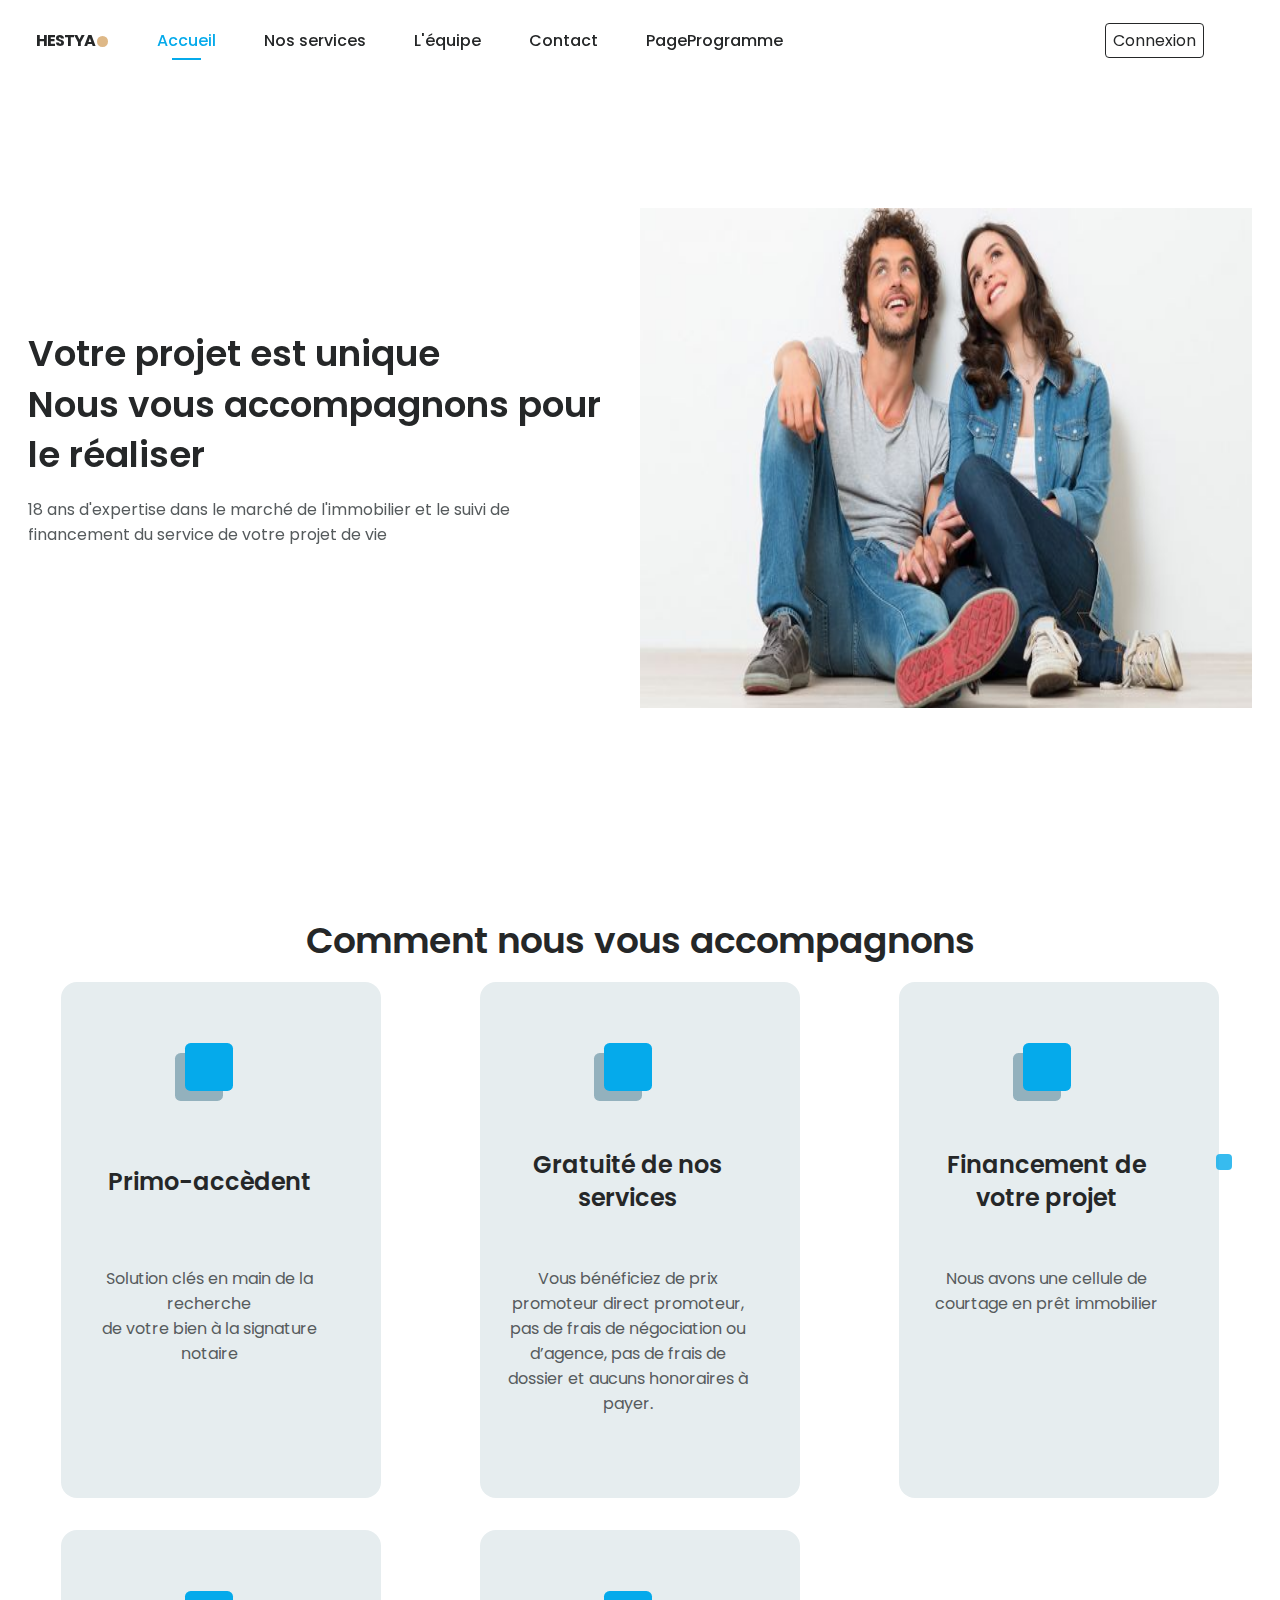
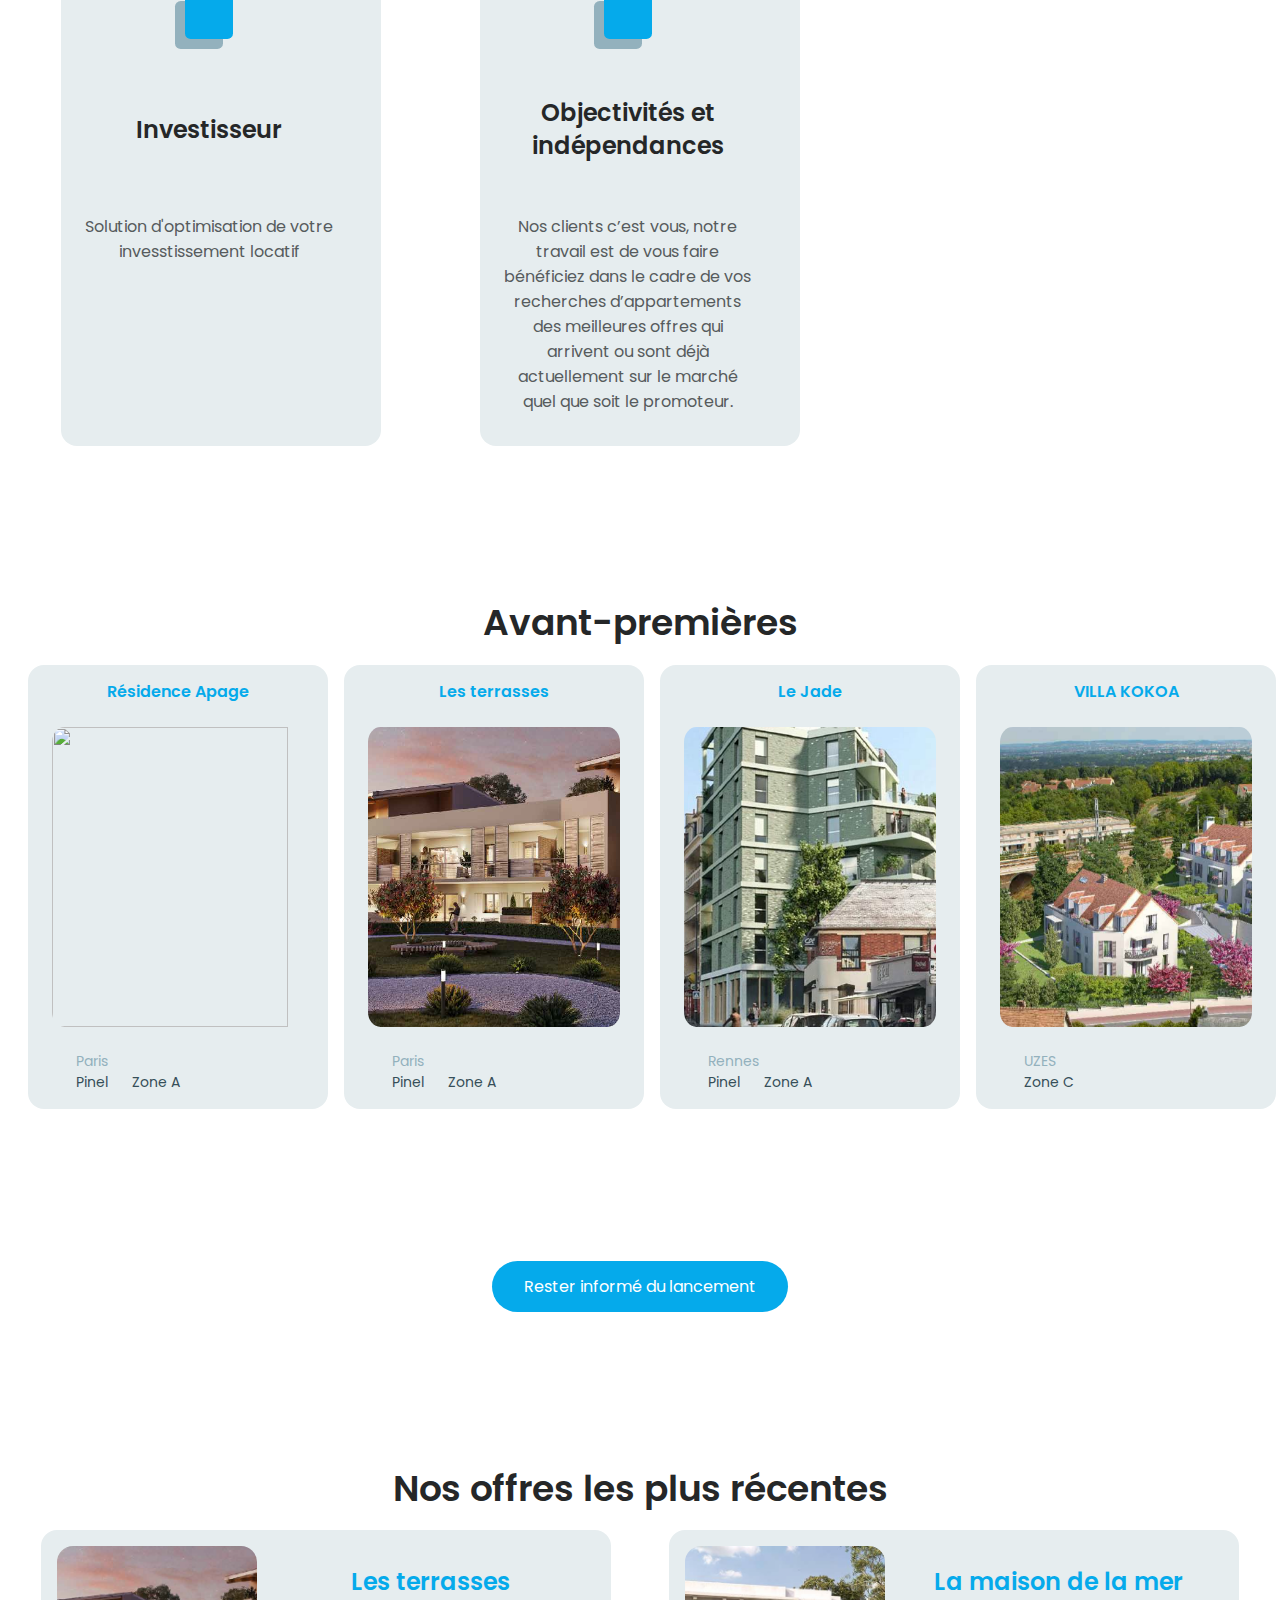
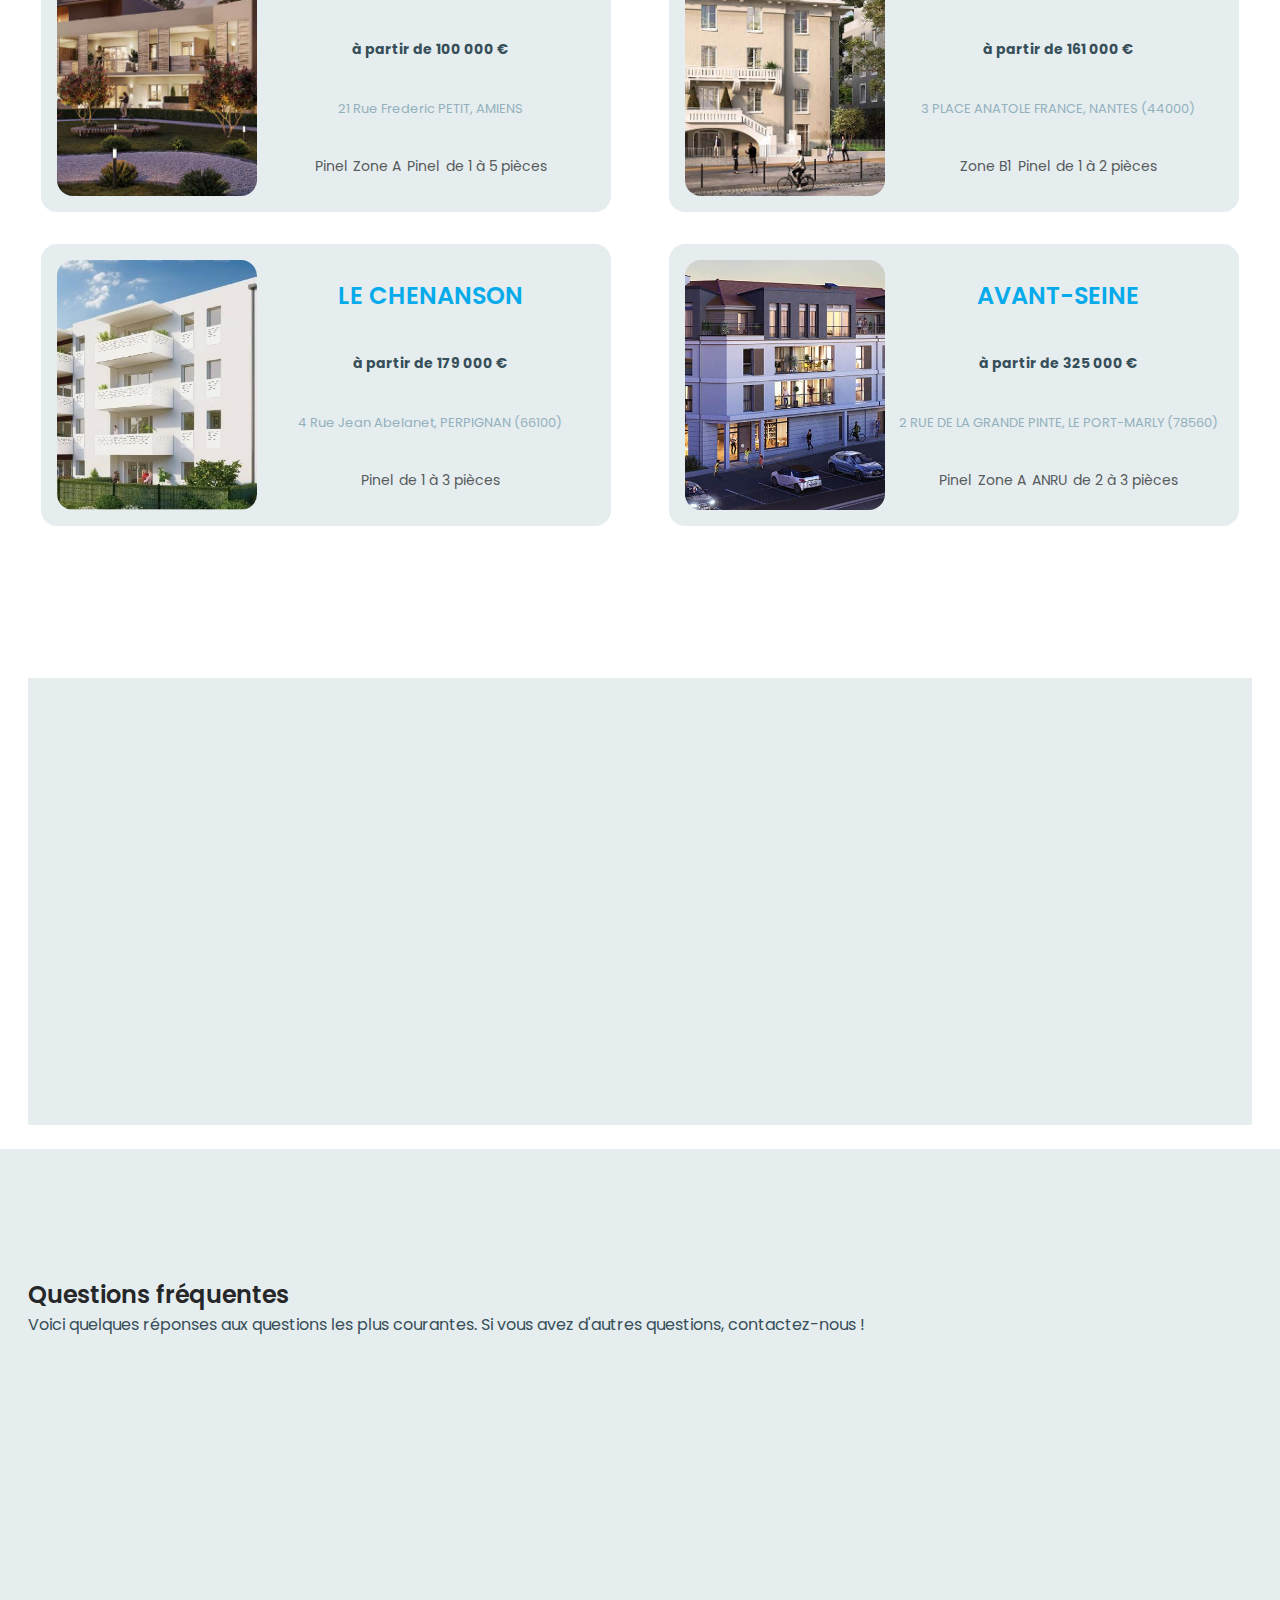
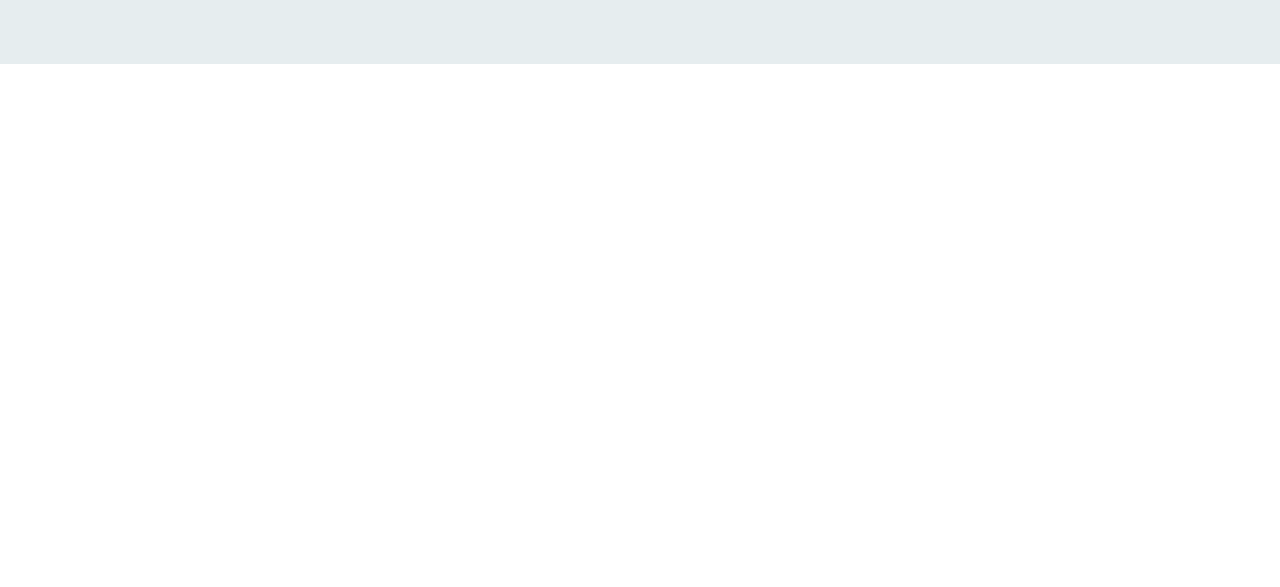
==== commit 18e5771c: "style: update program-page styling" ====
--- a/index.html
+++ b/index.html
@@ -40,7 +40,7 @@
             <a href="#faqs" class="nav__link">Contact</a>
           </li>
           <li class="nav__item">
-            <a href="./search.html" class="nav__link">Search</a>
+            <a href="./search.html" class="nav__link">PageProgramme</a>
           </li>
           <!-- <li class="nav__item">
                                     <a href="#contact" class="nav__link">Contact Us</a>
--- a/assets/css/styles.css
+++ b/assets/css/styles.css
@@ -49,7 +49,7 @@
 
 .fontSize-2rem {
   font-size: 2rem;
-};
+}
 
 /* Responsive typography */
 @media screen and (min-width: 968px) {
@@ -765,8 +765,30 @@
   width: 100%;
   border-radius: 1rem;
   display: grid;
-  grid-template-columns: 2fr 1fr;
+  grid-template-columns: 3fr 1fr;
   gap: 0.5rem;
+}
+
+.program__page__offers__card__content-city{
+  display: inline;
+}
+
+
+.program__page__offers__card__content-program-name-text {
+  font-size: var(--h1-font-size);
+  font-weight: bold;
+  line-height: 140%;
+  color: var(--first-color-dark);
+  margin-bottom: var(--mb-1-5);
+}
+
+.program__page__offers__card__content-program-adress {
+  display: inline-flex;
+  justify-content: center;
+  align-items: center;
+  gap: 0.5rem;
+
+  color: var(--text-color-light);
 }
 
 .program__page__img {
@@ -778,10 +800,48 @@
   object-fit: cover;
 }
 
+.program__page__offers__card__content {
+  display: flex;
+  flex-direction: column;
+  justify-content: space-between;
+  align-items: center;
+}
+
+.program__page__offers__card__content-developer-img {
+  max-width: 90%;
+  height: auto;
+  object-fit: cover;
+}
+
+.program__page__offers__card__taxations {
+  display: flex;
+  flex-direction: column;
+  justify-content: flex-start;
+  align-items: flex-start;
+  gap: 1rem;
+}
+
+.program__page__offers__card__taxation {
+  display: flex;
+  justify-content: center;
+  align-items: center;
+  gap: 2rem;
+
+  line-height: 0.8rem;
+  font-size: var(--h3-font-size);
+  font-weight: var(--font-medium);
+}
+
+.program__page__offers__card__content-price__text {
+  font-size: var(--h3-font-size);
+  font-weight: var(--font-medium);
+  color: var(--first-color);
+}
+
 /* ============== program page table ============== */
 .table__lotsAvailable {
   text-align: center;
-  font-size: var(--h2-font-size);
+  font-size: var(--h3-font-size);
 }
 .table {
   display: grid;
@@ -798,10 +858,9 @@
   padding: 5px;
 }
 
-.table__colomn_description:nth-child( 5n + 1) {
+.table__colomn_description:nth-child(5n + 1) {
   background: var(--first-color-lighten);
 }
-
 
 .table__colomn_description {
   color: var(--first-color);
@@ -820,7 +879,7 @@
   text-align: right;
 }
 
-.table__lot_details__plan_container{
+.table__lot_details__plan_container {
   display: flex;
   justify-content: flex-end;
   align-items: center;
@@ -835,7 +894,7 @@
 .table__lot_details__values_price {
   color: var(--first-color);
   font-weight: 700;
-  font-size: var(--h1-font-size);
+  font-size: var(--h3-font-size);
 }
 
 .table__lot_details__options_button {
@@ -870,7 +929,7 @@
   align-items: flex-start;
 }
 
-.box__documents__content__items{
+.box__documents__content__items {
   display: flex;
   flex-direction: column;
   justify-content: space-between;
